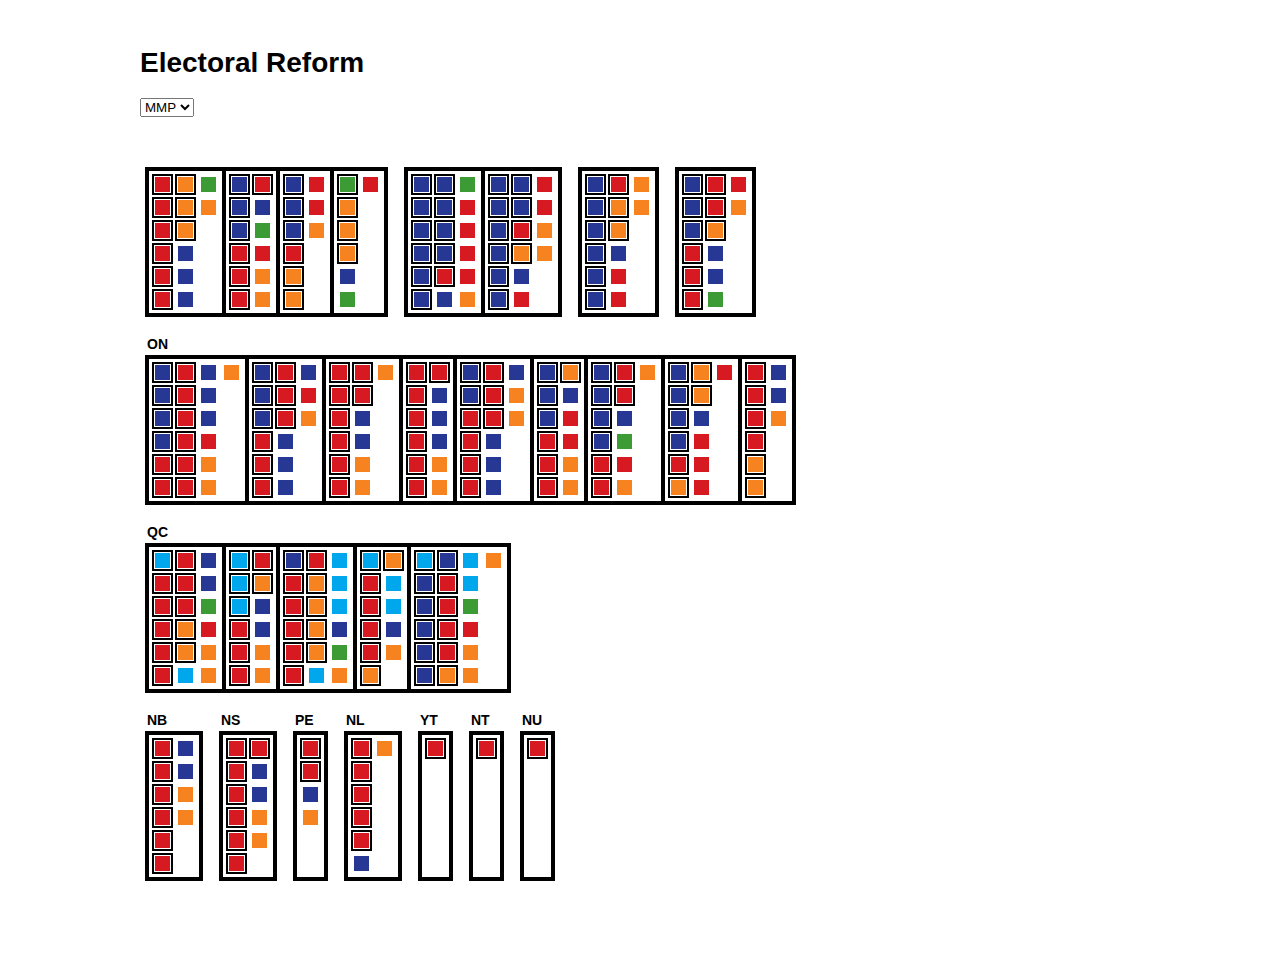
==== web/mmp_test.html @ 3ea6f0ea "first commit" ====
<!DOCTYPE html>
<head>
  <meta charset="utf-8">
  <title>Electoral Reform</title>
  <!-- <link rel="stylesheet" href="./css/dashboard.css"> -->
  <script src="./js/d3.v3.min.js"></script>
  <script src="./js/queue.js"></script>
</head>

<style>
  body {
    font: 14px sans-serif;
    padding-top: 20px;
  }

  #main {
    margin: 0 auto;
    width: 1000px;
  }

  #svg-chart {
    padding-top: 50px;
  }

  .prov-label {
    font-weight: bold;
  }

  .riding_border {
    stroke: black;
    stroke-width: 2;
    fill: none;
    /*fill: black;*/
  }

  .region .region_border {
    stroke: black;
    stroke-width: 4;
    /*stroke-dasharray: 4,2;*/
    fill: none;
  }
</style>

<body>
  <div id='main'>
    <h1>Electoral Reform</h1>
    <div class='dropdown-div'><select id='voting-system-dropdown'></select></div>
    <svg id='svg-chart'></svg>
  </div>
</body>

<script>

var margin = {top: 10, right: 0, bottom: 25, left: 15},
    width = 1000 - margin.left - margin.right,
    height = 800 - margin.top - margin.bottom,
    block_dim = 15,
    block_padding = 8,
    n_rows = 6,
    prov_x_padding = 20,
    prov_y_padding = 50,
    voting_systems = ['MMP'];

create_dropdown('#voting-system-dropdown', voting_systems);

var party_colours = {'NDP': '#F78320', 'Conservative': '#263893', 'Liberal': '#D71921',
                     'Green': '#3D9B35', 'Bloc': '#00A7EC', 'Other': 'grey'};

var provs = ['BC', 'AB', 'SK', 'MB', 'ON', 'QC', 'NB', 'NS', 'PE', 'NL', 'YT', 'NT', 'NU'];

var g = d3.select('#svg-chart')
  .attr("width", width + margin.left + margin.right)
  .attr("height", height + margin.top + margin.bottom)
  .append("g")
  .attr("transform", "translate(" + margin.left + "," + margin.top + ")");

var q = queue();
q.defer(d3.csv, './data/mmp_clean.csv', type);
q.await(init);

function init(error, mmp) {

  var _mmp = {};
  provs.forEach(function(d) {
    _mmp[d] = mmp.filter(function(e) { return e.prov_abbr == d; })
                .sort(function(a, b) { return a.region_number - b.region_number; });
  });

  var dataz = {};
  dataz['MMP'] = _mmp;

  var prov_g = g.selectAll('g.prov')
    .data(provs)
    .enter()
    .append('g')
    .attr('class', function(d) { return 'prov ' + d; });

  prov_g.append('text')
    .attr('class', 'prov-label')
    .attr('y', -2*block_padding)
    .attr('x', -1*block_padding)
    .html(function(d) { return d; })

  update(dataz);

  d3.selectAll('select').on('change', function() {
    update(dataz);
  });

}

function update(dataz) {

  var sel_system = get_selected_row('#voting-system-dropdown', voting_systems);

  var prov_width = {};
  provs.forEach(function(prov) {

    var regions = Array.from(new Set(dataz[sel_system][prov].map(function(d) { return d.region_number; })));
    var region_g = d3.select('g.prov.' + prov).selectAll('.region').data(regions);
    region_g.exit().remove();

    region_g.enter()
      .append('g')
      .attr('class', function(d) { return 'region r' + d; });

    var region_x_translate = 0;
    regions.forEach(function(region_number, i) {
      var rg = d3.select('g.region.r' + region_number);
      var rows = dataz[sel_system][prov].filter(function(d) { return d.region_number == region_number; });
      var ridings = Array.from(new Set(rows.map(function(d) { return d.riding_number; })));

      var seats_in_region = rows.length;
      var region_n_cols = Math.ceil(seats_in_region/n_rows);
      var region_w = region_n_cols*(block_dim+block_padding) + 1.*block_padding;

      rg.append('rect')
        .attr('class', 'region_border')
        .attr('width', region_w)
        .attr('height', n_rows*(block_dim+block_padding) + 1.*block_padding)
        .attr('x', -1*block_padding)
        .attr('y', -1*block_padding);

      rg.attr("transform", "translate(" + region_x_translate + "," + 0 + ")" );
      region_x_translate += region_w;

      var local_rows = rows.filter(function(d) { return d.seat_type == 'local'; });
      var regional_rows = rows.filter(function(d) { return d.seat_type == 'regional'; });
      var sorted_rows = local_rows.concat(regional_rows);

      var riding_borders = rg.selectAll('.riding_border').data(local_rows);
      riding_borders.exit().remove();

      riding_borders.enter()
        .append('rect')
        .attr('class', function(d) { return 'riding_border ' + d.riding_number; });

      riding_borders.attr('width', block_dim + 0.5*block_padding)
        .attr('height', block_dim + 0.5*block_padding)
        .attr('x', function(_, i) { return (Math.floor(i/n_rows))*(block_dim+block_padding) - 0.25*block_padding; } )
        .attr('y', function(_, i) { return (i%n_rows)*(block_dim+block_padding) - 0.25*block_padding; })

      var mps = rg.selectAll('.mp').data(sorted_rows);
      mps.exit().remove();
      mps.enter()
        .append('rect')
        .attr('class', function(d) { return 'mp ' + d.riding_number; });

      mps.attr('width', block_dim)
        .attr('height', block_dim)
        .attr('fill', function(d) { return party_colours[d.party]; })
        .attr('x', function(_, i) { return (Math.floor(i*1./n_rows))*(block_dim+block_padding); } )
        .attr('y', function(_, i) { return (i%n_rows)*(block_dim+block_padding)});

    });
    prov_width[prov] = region_x_translate;

  })
  set_provs_translate(provs, dataz, sel_system, prov_width);

}

function set_provs_translate(provs, dataz, sel_system, prov_width) {
  var prov_w = 0;
  var prov_h = 0;

  provs.forEach(function(prov, i) {
    if (i != 0) {
      // prov_w += Math.ceil(dataz[sel_system][provs[i-1]].length*1./n_rows)*(block_dim+block_padding) + prov_x_padding;
      prov_w += prov_width[provs[i-1]] + prov_x_padding;
    }

    if (i == 4) {
      prov_h = n_rows*(block_dim+block_padding) + prov_y_padding;
      prov_w = 0;
    }

    if (i == 5) {
      prov_h = 2*(n_rows*(block_dim+block_padding) + prov_y_padding);
      prov_w = 0;
    }
    if (i == 6) {
      prov_h = 3*(n_rows*(block_dim+block_padding) + prov_y_padding);
      prov_w = 0;
    }
    d3.select('.prov.' + prov).attr("transform", "translate(" + prov_w + "," + prov_h + ")" );
  });
}

function create_dropdown(id, data_list) {
  var sel = d3.select(id).selectAll('option')
    .data(data_list, function(d) { return d; })
    .enter()
    .append('option')
    .attr('value', function(d, i) { return i; })
    .html(function(d) { return d; });

}

function get_selected_row(id, data_list) {
  if (data_list.length > 0) {
    var selected_row_index = d3.select(id + " option:checked").attr('value')
    var selected_row = data_list[selected_row_index];
    return selected_row;
  } else {
    return null;
  }
}

function type(d) {
  d['riding_number'] = +d['riding_number'];
  d['region_number'] = +d['region_number'];
  return d;
}

</script>
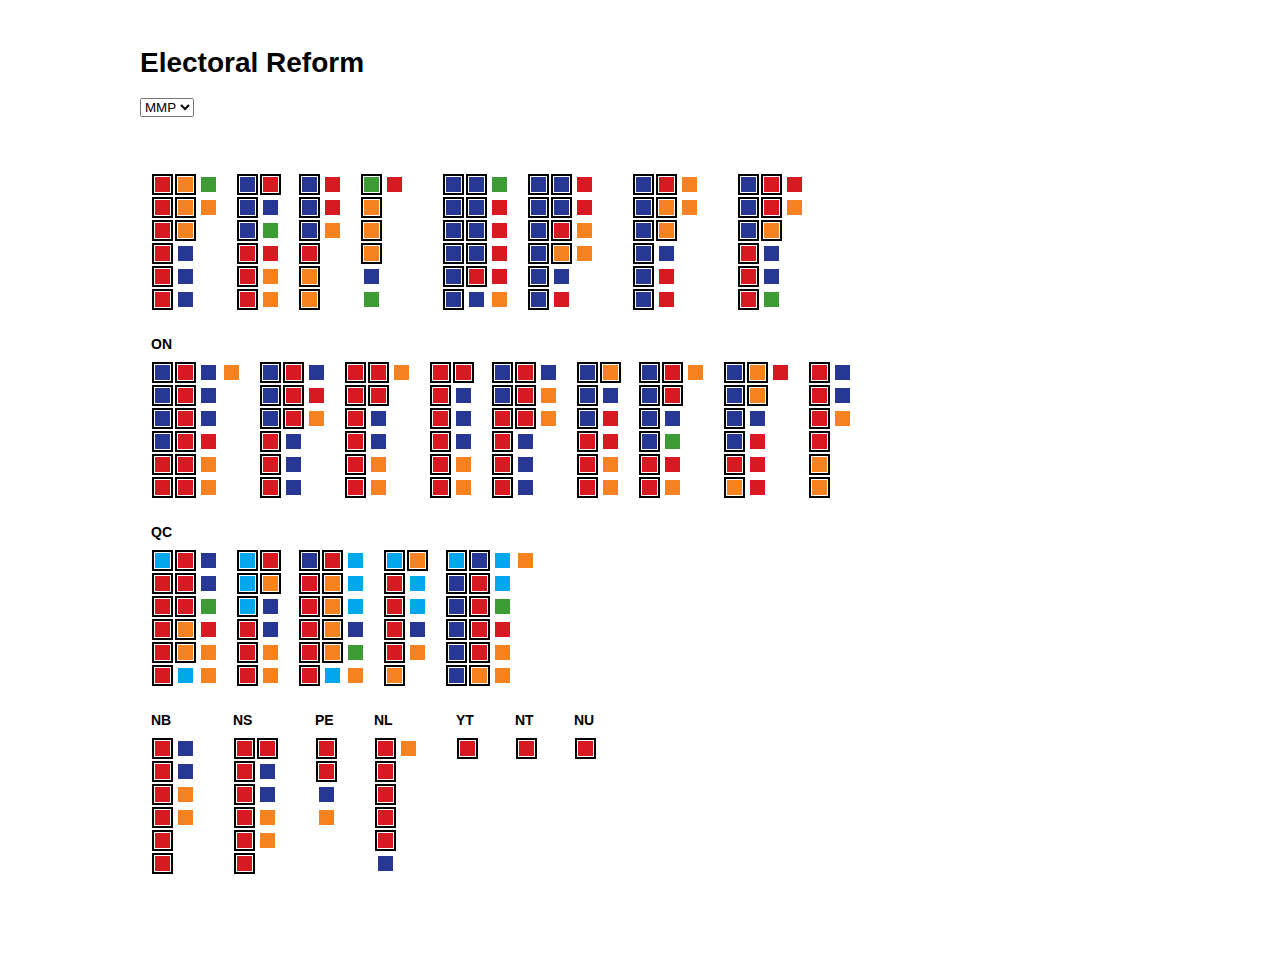
==== commit a7ca0efd: "finished merging the voting systems into one graphic" ====
--- a/web/mmp_test.html
+++ b/web/mmp_test.html
@@ -2,44 +2,10 @@
 <head>
   <meta charset="utf-8">
   <title>Electoral Reform</title>
-  <!-- <link rel="stylesheet" href="./css/dashboard.css"> -->
+  <link rel="stylesheet" href="./css/index.css">
   <script src="./js/d3.v3.min.js"></script>
   <script src="./js/queue.js"></script>
 </head>
-
-<style>
-  body {
-    font: 14px sans-serif;
-    padding-top: 20px;
-  }
-
-  #main {
-    margin: 0 auto;
-    width: 1000px;
-  }
-
-  #svg-chart {
-    padding-top: 50px;
-  }
-
-  .prov-label {
-    font-weight: bold;
-  }
-
-  .riding_border {
-    stroke: black;
-    stroke-width: 2;
-    fill: none;
-    /*fill: black;*/
-  }
-
-  .region .region_border {
-    stroke: black;
-    stroke-width: 4;
-    /*stroke-dasharray: 4,2;*/
-    fill: none;
-  }
-</style>
 
 <body>
   <div id='main'>
@@ -49,188 +15,4 @@
   </div>
 </body>
 
-<script>
-
-var margin = {top: 10, right: 0, bottom: 25, left: 15},
-    width = 1000 - margin.left - margin.right,
-    height = 800 - margin.top - margin.bottom,
-    block_dim = 15,
-    block_padding = 8,
-    n_rows = 6,
-    prov_x_padding = 20,
-    prov_y_padding = 50,
-    voting_systems = ['MMP'];
-
-create_dropdown('#voting-system-dropdown', voting_systems);
-
-var party_colours = {'NDP': '#F78320', 'Conservative': '#263893', 'Liberal': '#D71921',
-                     'Green': '#3D9B35', 'Bloc': '#00A7EC', 'Other': 'grey'};
-
-var provs = ['BC', 'AB', 'SK', 'MB', 'ON', 'QC', 'NB', 'NS', 'PE', 'NL', 'YT', 'NT', 'NU'];
-
-var g = d3.select('#svg-chart')
-  .attr("width", width + margin.left + margin.right)
-  .attr("height", height + margin.top + margin.bottom)
-  .append("g")
-  .attr("transform", "translate(" + margin.left + "," + margin.top + ")");
-
-var q = queue();
-q.defer(d3.csv, './data/mmp_clean.csv', type);
-q.await(init);
-
-function init(error, mmp) {
-
-  var _mmp = {};
-  provs.forEach(function(d) {
-    _mmp[d] = mmp.filter(function(e) { return e.prov_abbr == d; })
-                .sort(function(a, b) { return a.region_number - b.region_number; });
-  });
-
-  var dataz = {};
-  dataz['MMP'] = _mmp;
-
-  var prov_g = g.selectAll('g.prov')
-    .data(provs)
-    .enter()
-    .append('g')
-    .attr('class', function(d) { return 'prov ' + d; });
-
-  prov_g.append('text')
-    .attr('class', 'prov-label')
-    .attr('y', -2*block_padding)
-    .attr('x', -1*block_padding)
-    .html(function(d) { return d; })
-
-  update(dataz);
-
-  d3.selectAll('select').on('change', function() {
-    update(dataz);
-  });
-
-}
-
-function update(dataz) {
-
-  var sel_system = get_selected_row('#voting-system-dropdown', voting_systems);
-
-  var prov_width = {};
-  provs.forEach(function(prov) {
-
-    var regions = Array.from(new Set(dataz[sel_system][prov].map(function(d) { return d.region_number; })));
-    var region_g = d3.select('g.prov.' + prov).selectAll('.region').data(regions);
-    region_g.exit().remove();
-
-    region_g.enter()
-      .append('g')
-      .attr('class', function(d) { return 'region r' + d; });
-
-    var region_x_translate = 0;
-    regions.forEach(function(region_number, i) {
-      var rg = d3.select('g.region.r' + region_number);
-      var rows = dataz[sel_system][prov].filter(function(d) { return d.region_number == region_number; });
-      var ridings = Array.from(new Set(rows.map(function(d) { return d.riding_number; })));
-
-      var seats_in_region = rows.length;
-      var region_n_cols = Math.ceil(seats_in_region/n_rows);
-      var region_w = region_n_cols*(block_dim+block_padding) + 1.*block_padding;
-
-      rg.append('rect')
-        .attr('class', 'region_border')
-        .attr('width', region_w)
-        .attr('height', n_rows*(block_dim+block_padding) + 1.*block_padding)
-        .attr('x', -1*block_padding)
-        .attr('y', -1*block_padding);
-
-      rg.attr("transform", "translate(" + region_x_translate + "," + 0 + ")" );
-      region_x_translate += region_w;
-
-      var local_rows = rows.filter(function(d) { return d.seat_type == 'local'; });
-      var regional_rows = rows.filter(function(d) { return d.seat_type == 'regional'; });
-      var sorted_rows = local_rows.concat(regional_rows);
-
-      var riding_borders = rg.selectAll('.riding_border').data(local_rows);
-      riding_borders.exit().remove();
-
-      riding_borders.enter()
-        .append('rect')
-        .attr('class', function(d) { return 'riding_border ' + d.riding_number; });
-
-      riding_borders.attr('width', block_dim + 0.5*block_padding)
-        .attr('height', block_dim + 0.5*block_padding)
-        .attr('x', function(_, i) { return (Math.floor(i/n_rows))*(block_dim+block_padding) - 0.25*block_padding; } )
-        .attr('y', function(_, i) { return (i%n_rows)*(block_dim+block_padding) - 0.25*block_padding; })
-
-      var mps = rg.selectAll('.mp').data(sorted_rows);
-      mps.exit().remove();
-      mps.enter()
-        .append('rect')
-        .attr('class', function(d) { return 'mp ' + d.riding_number; });
-
-      mps.attr('width', block_dim)
-        .attr('height', block_dim)
-        .attr('fill', function(d) { return party_colours[d.party]; })
-        .attr('x', function(_, i) { return (Math.floor(i*1./n_rows))*(block_dim+block_padding); } )
-        .attr('y', function(_, i) { return (i%n_rows)*(block_dim+block_padding)});
-
-    });
-    prov_width[prov] = region_x_translate;
-
-  })
-  set_provs_translate(provs, dataz, sel_system, prov_width);
-
-}
-
-function set_provs_translate(provs, dataz, sel_system, prov_width) {
-  var prov_w = 0;
-  var prov_h = 0;
-
-  provs.forEach(function(prov, i) {
-    if (i != 0) {
-      // prov_w += Math.ceil(dataz[sel_system][provs[i-1]].length*1./n_rows)*(block_dim+block_padding) + prov_x_padding;
-      prov_w += prov_width[provs[i-1]] + prov_x_padding;
-    }
-
-    if (i == 4) {
-      prov_h = n_rows*(block_dim+block_padding) + prov_y_padding;
-      prov_w = 0;
-    }
-
-    if (i == 5) {
-      prov_h = 2*(n_rows*(block_dim+block_padding) + prov_y_padding);
-      prov_w = 0;
-    }
-    if (i == 6) {
-      prov_h = 3*(n_rows*(block_dim+block_padding) + prov_y_padding);
-      prov_w = 0;
-    }
-    d3.select('.prov.' + prov).attr("transform", "translate(" + prov_w + "," + prov_h + ")" );
-  });
-}
-
-function create_dropdown(id, data_list) {
-  var sel = d3.select(id).selectAll('option')
-    .data(data_list, function(d) { return d; })
-    .enter()
-    .append('option')
-    .attr('value', function(d, i) { return i; })
-    .html(function(d) { return d; });
-
-}
-
-function get_selected_row(id, data_list) {
-  if (data_list.length > 0) {
-    var selected_row_index = d3.select(id + " option:checked").attr('value')
-    var selected_row = data_list[selected_row_index];
-    return selected_row;
-  } else {
-    return null;
-  }
-}
-
-function type(d) {
-  d['riding_number'] = +d['riding_number'];
-  d['region_number'] = +d['region_number'];
-  return d;
-}
-
-</script>
+<script src="./js/mmp_test.js"></script>
--- a/web/css/index.css
+++ b/web/css/index.css
@@ -0,0 +1,31 @@
+body {
+  font: 14px sans-serif;
+  padding-top: 20px;
+}
+
+#main {
+  margin: 0 auto;
+  width: 1000px;
+}
+
+#svg-chart {
+  padding-top: 50px;
+}
+
+.prov-label {
+  font-weight: bold;
+}
+
+.riding_border {
+  stroke: black;
+  stroke-width: 2;
+  fill: none;
+  /*fill: black;*/
+}
+
+.region .region_border {
+  stroke: grey;
+  stroke-width: 0;
+  /*stroke-dasharray: 4,2;*/
+  fill: none;
+}
